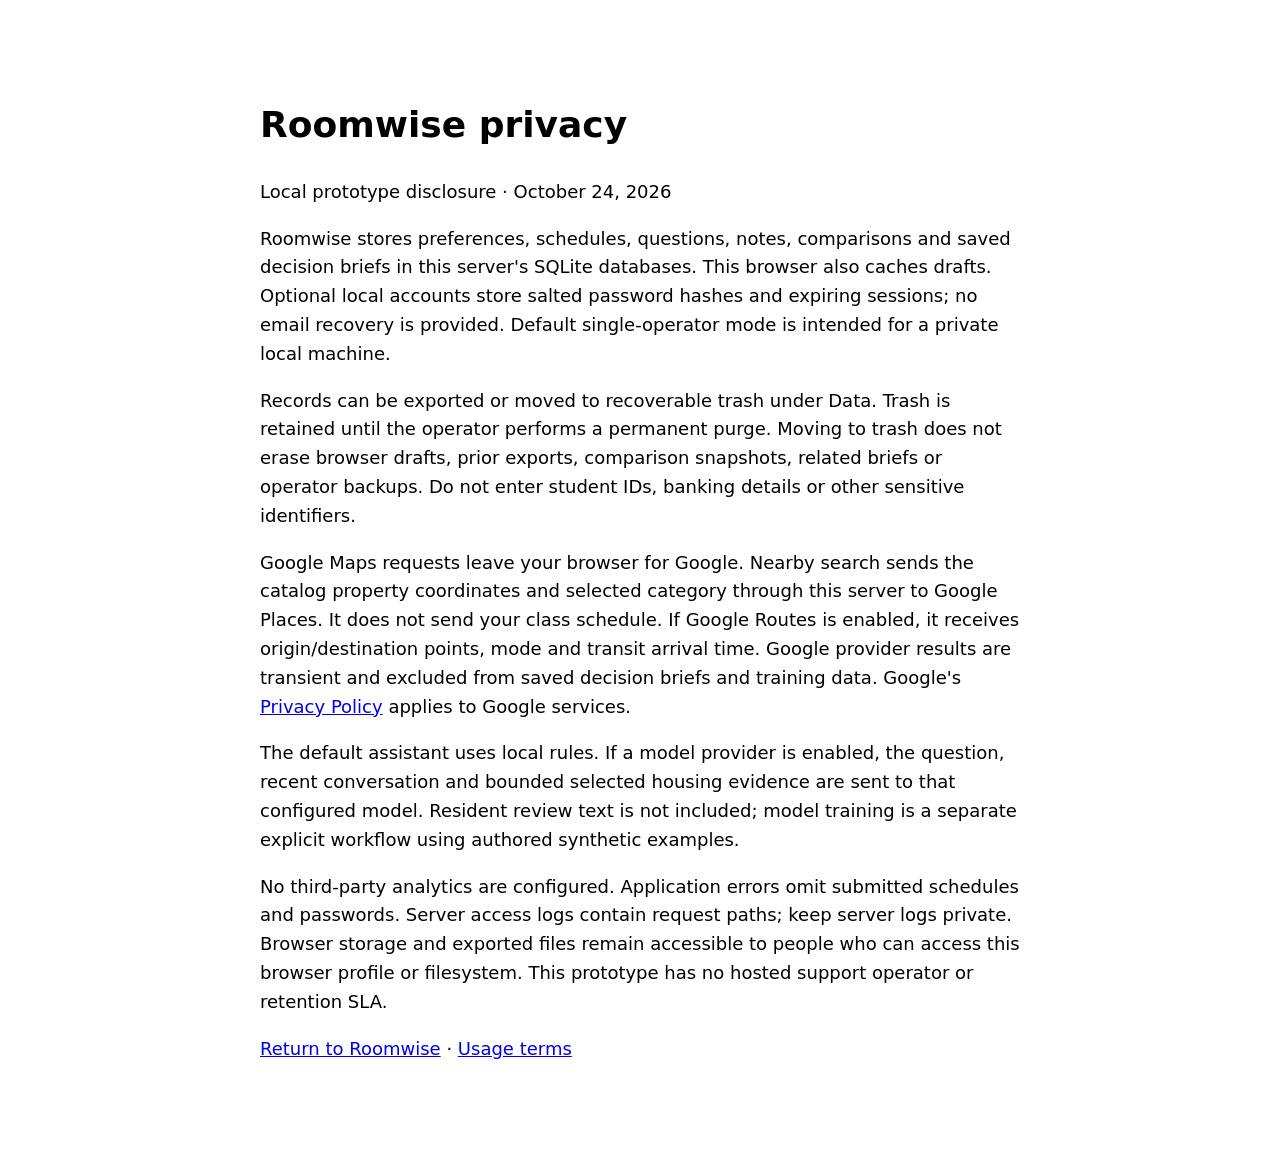
==== CampusHousing-main/src/privacy.html @ 4f4cba17 "Initial commit of existing project" ====
<!doctype html><html lang="en"><meta charset="utf-8"><meta name="viewport" content="width=device-width,initial-scale=1"><title>Roomwise privacy</title><body style="font:18px/1.6 system-ui;max-width:760px;margin:48px auto;padding:24px"><h1>Roomwise privacy</h1><p>Local prototype disclosure · October 24, 2026</p><p>Roomwise stores preferences, schedules, questions, notes, comparisons and saved decision briefs in this server's SQLite databases. This browser also caches drafts. Optional local accounts store salted password hashes and expiring sessions; no email recovery is provided. Default single-operator mode is intended for a private local machine.</p><p>Records can be exported or moved to recoverable trash under Data. Trash is retained until the operator performs a permanent purge. Moving to trash does not erase browser drafts, prior exports, comparison snapshots, related briefs or operator backups. Do not enter student IDs, banking details or other sensitive identifiers.</p><p>Google Maps requests leave your browser for Google. Nearby search sends the catalog property coordinates and selected category through this server to Google Places. It does not send your class schedule. If Google Routes is enabled, it receives origin/destination points, mode and transit arrival time. Google provider results are transient and excluded from saved decision briefs and training data. Google's <a href="https://policies.google.com/privacy">Privacy Policy</a> applies to Google services.</p><p>The default assistant uses local rules. If a model provider is enabled, the question, recent conversation and bounded selected housing evidence are sent to that configured model. Resident review text is not included; model training is a separate explicit workflow using authored synthetic examples.</p><p>No third-party analytics are configured. Application errors omit submitted schedules and passwords. Server access logs contain request paths; keep server logs private. Browser storage and exported files remain accessible to people who can access this browser profile or filesystem. This prototype has no hosted support operator or retention SLA.</p><p><a href="/">Return to Roomwise</a> · <a href="/terms">Usage terms</a></p></body></html>
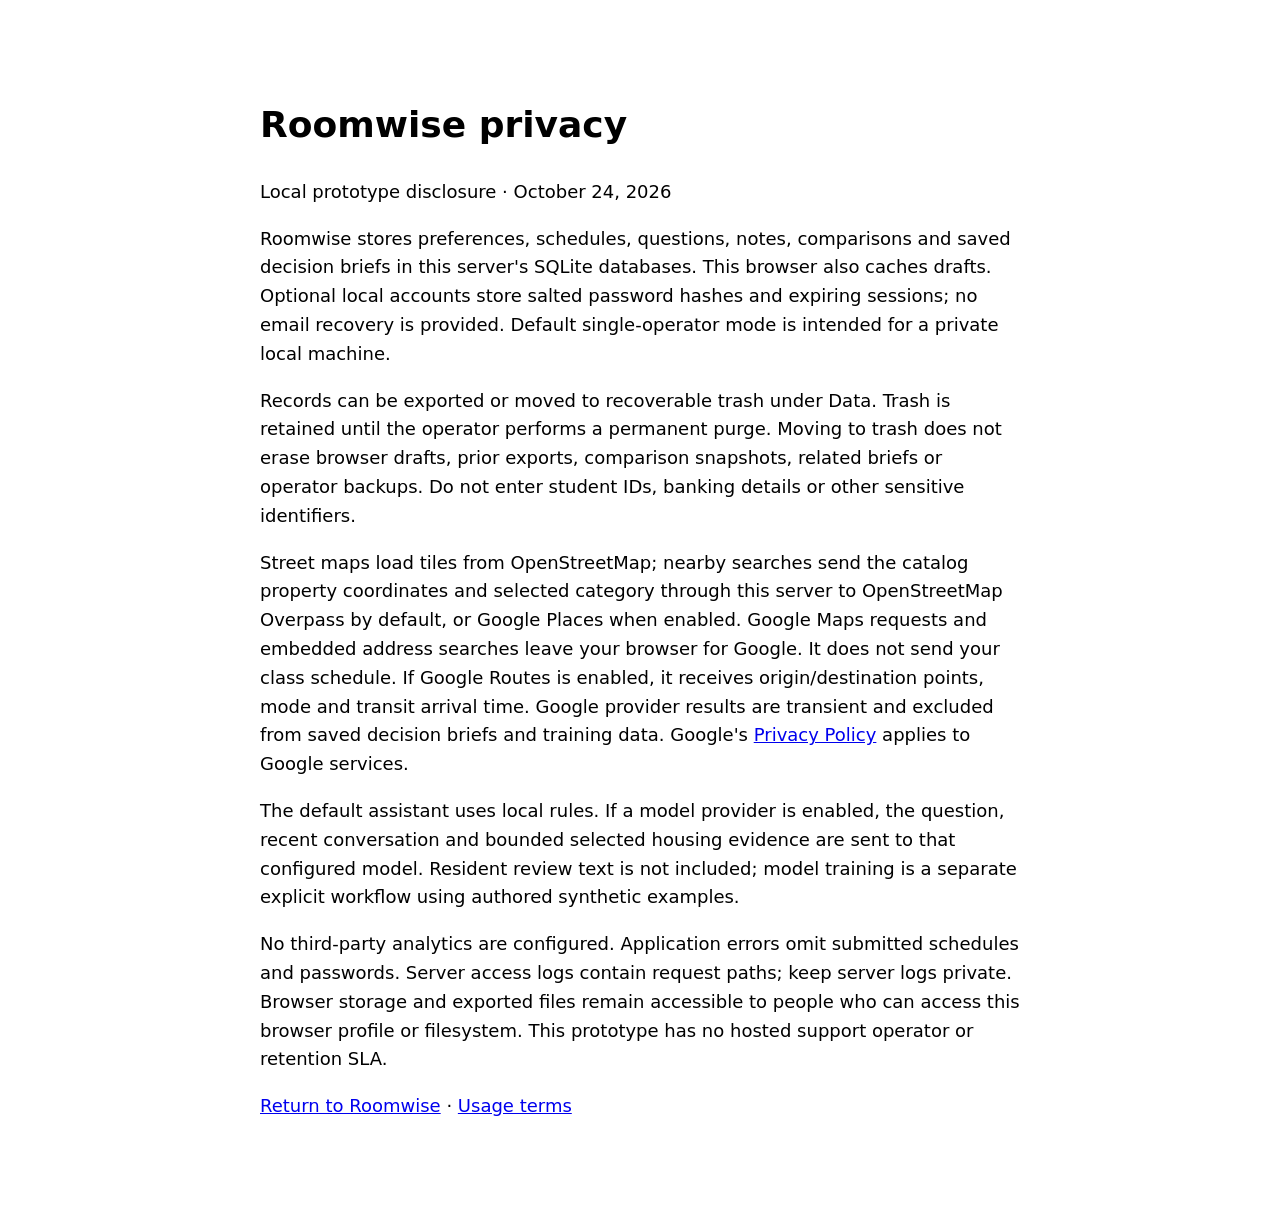
==== commit 7e044b79: "Polish Roomwise and publish Gemma datasets and trained adapters" ====
--- a/CampusHousing-main/src/privacy.html
+++ b/CampusHousing-main/src/privacy.html
@@ -1 +1 @@
-<!doctype html><html lang="en"><meta charset="utf-8"><meta name="viewport" content="width=device-width,initial-scale=1"><title>Roomwise privacy</title><body style="font:18px/1.6 system-ui;max-width:760px;margin:48px auto;padding:24px"><h1>Roomwise privacy</h1><p>Local prototype disclosure · October 24, 2026</p><p>Roomwise stores preferences, schedules, questions, notes, comparisons and saved decision briefs in this server's SQLite databases. This browser also caches drafts. Optional local accounts store salted password hashes and expiring sessions; no email recovery is provided. Default single-operator mode is intended for a private local machine.</p><p>Records can be exported or moved to recoverable trash under Data. Trash is retained until the operator performs a permanent purge. Moving to trash does not erase browser drafts, prior exports, comparison snapshots, related briefs or operator backups. Do not enter student IDs, banking details or other sensitive identifiers.</p><p>Google Maps requests leave your browser for Google. Nearby search sends the catalog property coordinates and selected category through this server to Google Places. It does not send your class schedule. If Google Routes is enabled, it receives origin/destination points, mode and transit arrival time. Google provider results are transient and excluded from saved decision briefs and training data. Google's <a href="https://policies.google.com/privacy">Privacy Policy</a> applies to Google services.</p><p>The default assistant uses local rules. If a model provider is enabled, the question, recent conversation and bounded selected housing evidence are sent to that configured model. Resident review text is not included; model training is a separate explicit workflow using authored synthetic examples.</p><p>No third-party analytics are configured. Application errors omit submitted schedules and passwords. Server access logs contain request paths; keep server logs private. Browser storage and exported files remain accessible to people who can access this browser profile or filesystem. This prototype has no hosted support operator or retention SLA.</p><p><a href="/">Return to Roomwise</a> · <a href="/terms">Usage terms</a></p></body></html>
+<!doctype html><html lang="en"><meta charset="utf-8"><meta name="viewport" content="width=device-width,initial-scale=1"><title>Roomwise privacy</title><body style="font:18px/1.6 system-ui;max-width:760px;margin:48px auto;padding:24px"><h1>Roomwise privacy</h1><p>Local prototype disclosure · October 24, 2026</p><p>Roomwise stores preferences, schedules, questions, notes, comparisons and saved decision briefs in this server's SQLite databases. This browser also caches drafts. Optional local accounts store salted password hashes and expiring sessions; no email recovery is provided. Default single-operator mode is intended for a private local machine.</p><p>Records can be exported or moved to recoverable trash under Data. Trash is retained until the operator performs a permanent purge. Moving to trash does not erase browser drafts, prior exports, comparison snapshots, related briefs or operator backups. Do not enter student IDs, banking details or other sensitive identifiers.</p><p>Street maps load tiles from OpenStreetMap; nearby searches send the catalog property coordinates and selected category through this server to OpenStreetMap Overpass by default, or Google Places when enabled. Google Maps requests and embedded address searches leave your browser for Google. It does not send your class schedule. If Google Routes is enabled, it receives origin/destination points, mode and transit arrival time. Google provider results are transient and excluded from saved decision briefs and training data. Google's <a href="https://policies.google.com/privacy">Privacy Policy</a> applies to Google services.</p><p>The default assistant uses local rules. If a model provider is enabled, the question, recent conversation and bounded selected housing evidence are sent to that configured model. Resident review text is not included; model training is a separate explicit workflow using authored synthetic examples.</p><p>No third-party analytics are configured. Application errors omit submitted schedules and passwords. Server access logs contain request paths; keep server logs private. Browser storage and exported files remain accessible to people who can access this browser profile or filesystem. This prototype has no hosted support operator or retention SLA.</p><p><a href="/">Return to Roomwise</a> · <a href="/terms">Usage terms</a></p></body></html>
